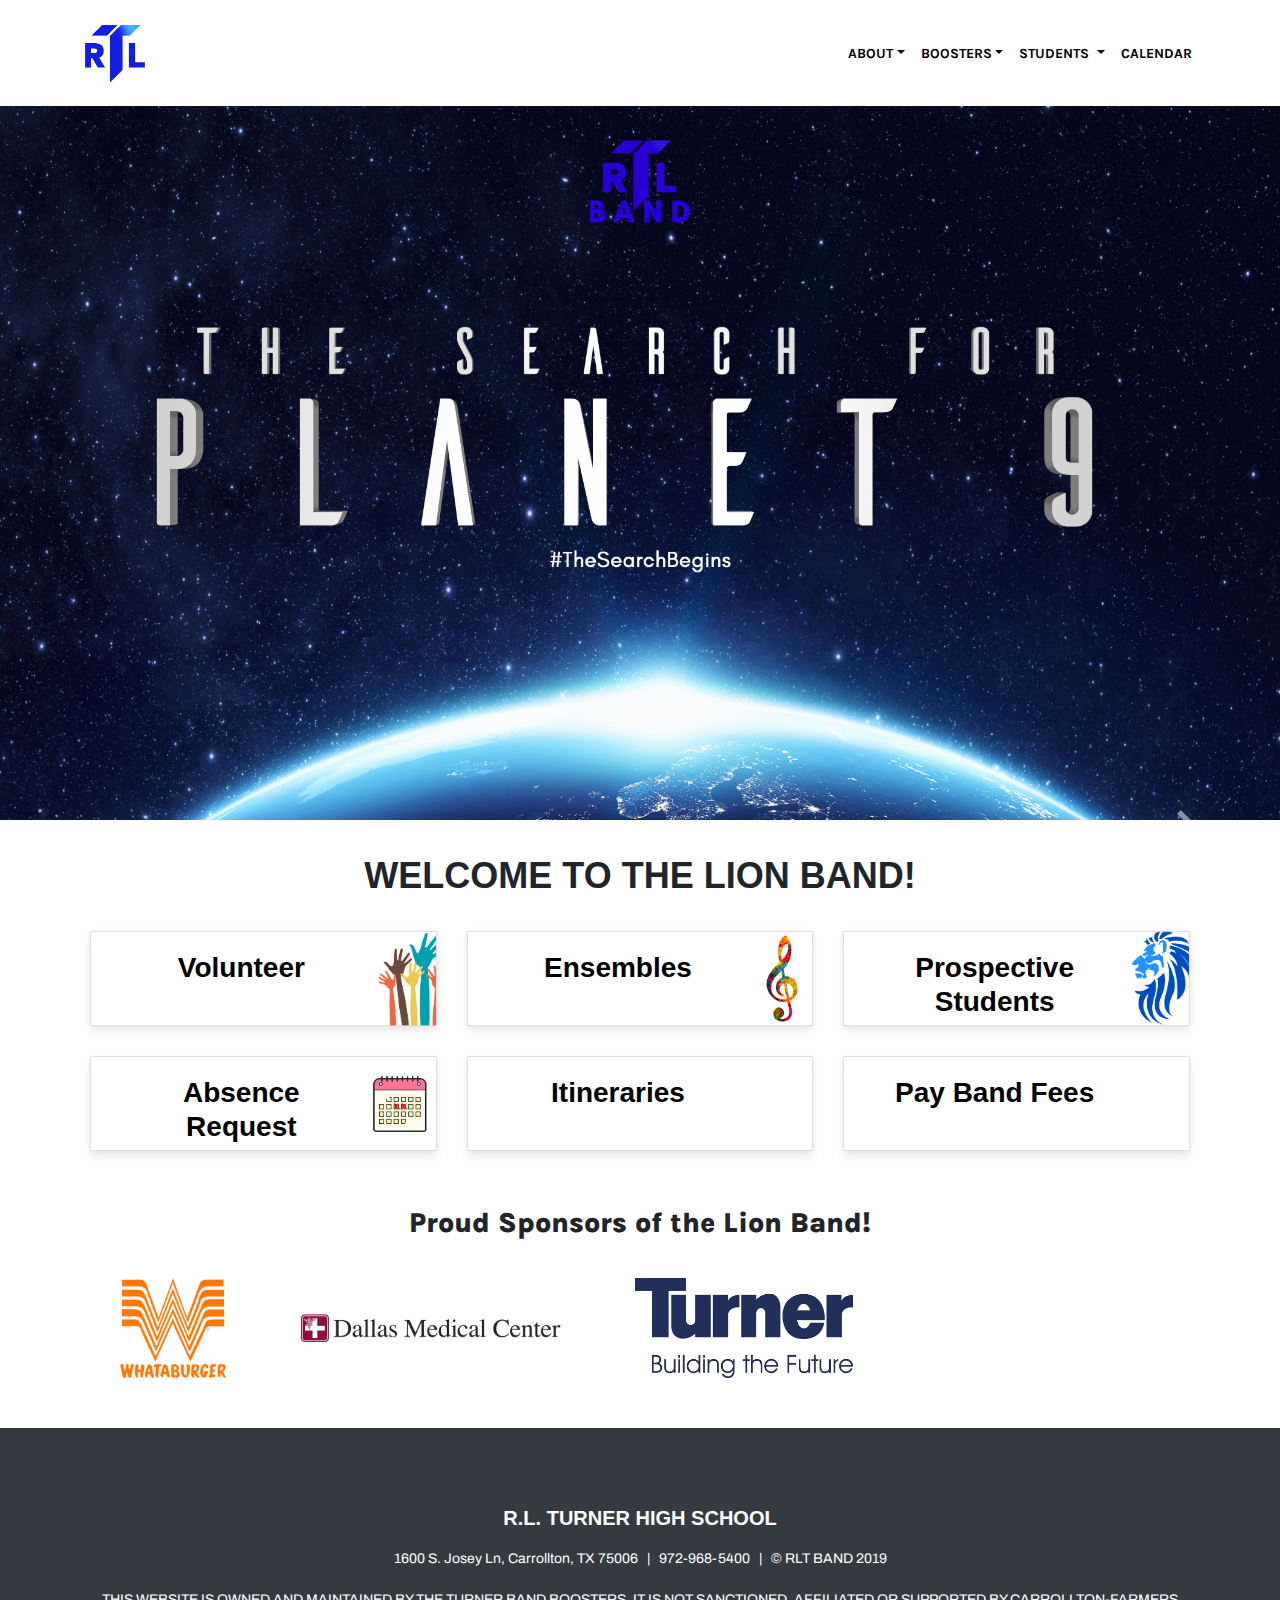
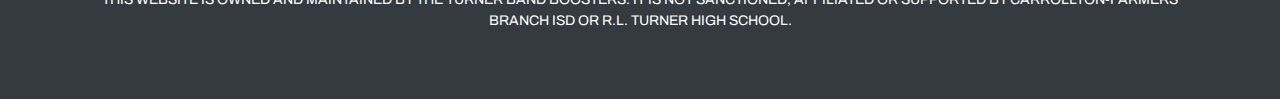
==== index.html @ 9a24a611 "n" ====
<!DOCTYPE html>
<html lang="en">

<head>

  <meta charset="utf-8">
  <meta name="viewport" content="width=device-width, initial-scale=1, shrink-to-fit=no">
  <meta name="description" content="">
  <meta name="author" content="">
  <meta name="author" content="">

  <title>Home | RLT Band</title>

  <!-- Bootstrap core CSS -->
  <link href="vendor/bootstrap/css/bootstrap.min.css" rel="stylesheet">

  <!-- Custom styles for this template -->
  <link href="css/modern-business.css" rel="stylesheet">

<link href='https://fonts.googleapis.com/css?family=Montserrat' rel='stylesheet'>
<link href="https://fonts.googleapis.com/css?family=Karla:400,700,700i&display=swap" rel="stylesheet">
<link href="https://fonts.googleapis.com/css?family=Archivo:400,600,700&display=swap" rel="stylesheet">
<link rel="shortcut icon" type="image/x-icon" href="favicon.ico">
    
<script>
    (function () {
    'use strict';

    if (!('addEventListener' in window)) {
        return;
    }

    var htmlElement = document.querySelector('.hover-active');

    function touchStart () {
        htmlElement.classList.remove('hover-active');

        htmlElement.removeEventListener('touchstart', touchStart);
    }

    htmlElement.addEventListener('touchstart', touchStart);
}());
    </script>


<!--The following script tag downloads a font from the Adobe Edge Web Fonts server for use within the web page. We recommend that you do not Modify it.--><script>var __adobewebfontsappname__="dreamweaver"</script><script src="http://use.edgefonts.net/Montserrat:n4:default;paytone-one:n4:default.js" type="text/javascript"></script>

</head>

<body>

   <!-- Navigation -->
<nav class="navbar fixed-top navbar-expand-lg navbar-dark bg-none fixed-top">
    <div class="container">
        <a id="size" href="index.html"><img class="static" src="img/logo.png" style="width: 70px"><img class="active" src="newbandl.gif" style="width: 70px"></a>
        <span hidden> <a id="size" href="index.html"><img src="img/logo.png" width="70" alt=""></a> </span>
      <button class="navbar-toggler navbar-toggler-right" type="button" data-toggle="collapse" data-target="#navbarResponsive" aria-controls="navbarResponsive" aria-expanded="false" aria-label="Toggle navigation">
        <span class="navbar-toggler-icon"></span>
      </button>
      <div class="collapse navbar-collapse" id="navbarResponsive">
        <ul class="navbar-nav ml-auto">
          <li class="nav-item">
            <a class="nav-link" href="about.html"></a>
          </li>
            <li class="nav-item dropdown">
            <a class="nav-link dropdown-toggle" href="#" id="navbarDropdownBlog" data-toggle="dropdown" aria-haspopup="true" aria-expanded="false">About</a>
            <div class="dropdown-menu dropdown-menu-right" aria-labelledby="navbarDropdownBlog">
              <a class="dropdown-item" href="directors.html">Directors</a>
              <a class="dropdown-item" href="#">Lesson Staff</a>
              <a class="dropdown-item" href="student-leaders.html">Student Leaders</a>
              <a class="dropdown-item" href="ensembles.html">Ensembles</a>
            </div>
          </li>
                        <li class="nav-item dropdown">
            <a class="nav-link dropdown-toggle" href="#" id="navbarDropdownBlog" data-toggle="dropdown" aria-haspopup="true" aria-expanded="false">Boosters</a>
            <div class="dropdown-menu dropdown-menu-right" aria-labelledby="navbarDropdownBlog">
              <a class="dropdown-item" href="boosters.html">About</a>
              <a class="dropdown-item" href="volunteer.html">Volunteer</a>
            </div>
          </li>
          <li class="nav-item dropdown">
            <a class="nav-link dropdown-toggle" href="#" id="navbarDropdownBlog" data-toggle="dropdown" aria-haspopup="true" aria-expanded="false">Students </a>
            <div class="dropdown-menu dropdown-menu-right" aria-labelledby="navbarDropdownBlog">
              <a class="dropdown-item" href="absence-request.html">Absence Request</a>
              <a class="dropdown-item" href="prospective-student.html">Prospective</a>
                          <li class="nav-item"> <a class="nav-link" href="https://www.charmsoffice.com/charms/calendar.asp?cb=9885668">Calendar</a> </li>
            </div>
          </li>
                        <span hidden>
          <li class="nav-item dropdown">
            <a class="nav-link dropdown-toggle" href="#" id="navbarDropdownBlog" data-toggle="dropdown" aria-haspopup="true" aria-expanded="false">
              Other Pages
            </a>
            <div class="dropdown-menu dropdown-menu-right" aria-labelledby="navbarDropdownBlog">
              <a class="dropdown-item" href="full-width.html">Full Width Page</a>
              <a class="dropdown-item" href="sidebar.html">Sidebar Page</a>
              <a class="dropdown-item" href="faq.html">FAQ</a>
              <a class="dropdown-item" href="404.html">404</a>
              <a class="dropdown-item" href="pricing.html">Pricing Table</a>
            </div>
          </li>
            </span>
        </ul>
      </div>
    </div>
  </nav>



	<div class="parallax">
  <img src="img/show.jpg" width="100%" alt=""/>
</div>

  <header>
    <div id="carouselExampleIndicators" class="carousel slide" data-ride="carousel">
      <ol class="carousel-indicators">
      </ol>
      <div class="carousel-inner" role="listbox">
        <!-- Slide One - Set the background image for this slide in the line below -->        <!-- Slide Two - Set the background image for this slide in the line below -->
        <!-- Slide Three - Set the background image for this slide in the line below -->
        <div class="carousel-item" style="background-image: url('http://placehold.it/1900x1080')">
          <div class="carousel-caption d-none d-md-block">
            <h3>Third Slide</h3>
            <p>This is a description for the third slide.</p>
          </div>
        </div>
      </div>
<a class="carousel-control-next" href="#carouselExampleIndicators" role="button" data-slide="next">
    <span class="carousel-control-next-icon" aria-hidden="true"></span>
    <span class="sr-only">Next</span>
    </a>
    </div>
</header>
    
    


  <!-- Page Content -->
  <div class="container">
    <h1 class="my-4"><strong>Welcome to the Lion Band!</strong></h1>
      
<link href="https://fonts.googleapis.com/css?family=Nunito:200,300,400,600,700,900" rel="stylesheet">
      
<div class="index-links">
<div class="container">
  <div class="row">
    <div class="col-md-4">
        <a href="volunteer.html">
      <div class="card card-1">
        <h3>Volunteer</h3>
      </div>
          </a>
    </div>
      
    <div class="col-md-4">
        <a href="ensembles.html">
      <div class="card card-2">
        <h3>Ensembles</h3>
      </div>
            </a>
    </div>
      
      
    <div class="col-md-4">
        <a href="prospective-student.html">
      <div class="card card-3">
        <h3>Prospective Students</h3>
      </div>
            </a>
    </div>
      
      
          <div class="col-md-4">
        <a href="absence-request.html">
      <div class="card card-4">
        <h3>Absence Request</h3>
      </div>
            </a>
    </div>
      
      
            <div class="col-md-4">
        <a href="#">
      <div class="card card-5">
        <h3>Itineraries</h3>
      </div>
            </a>
            </div>
      
      
                  <div class="col-md-4">
        <a href="https://squareup.com/store/turner-band-fees/item/band-activity-fee">
      <div class="card card-6">
        <h3>Pay Band Fees</h3>
      </div>
            </a>
            </div>
 
    
    
    </div>
</div>
    </div>

      
      
      
      
      
      <div class="container">
          <div class="spon">
          <h4>Proud Sponsors of the Lion Band!</h4>
                    <a href="http://www.whataburger.com/">
                    <img class="spon" src="img/s1.png" alt="Whataburger" class="center"></a>
              <a href="http://www.dallasmedcenter.com/">
                    <img class="spon" src="img/s2.jpg" alt="Dallas Medical Center" class="center"></a>
              <a href="http://www.turnerconstruction.com/">
                    <img class="spon" src="img/s3.jpg" alt="Turner Construction Company" class="center"></a>
           </div>
      </div>
    </div>
      

  <!-- Footer -->
  <!-- Footer -->
  <footer class="py-5 bg-dark">
    <div class="container">
        <h5 class="text-white">R.L. Turner High School</h5>
        <p class="text-white" style="text-align: center">1600 S. Josey Ln, Carrollton, TX 75006&#160;&#160;&#160;|&#160;&#160;&#160;972-968-5400&#160;&#160;&#160;|&#160;&#160;&#160;&copy; RLT BAND 2019</p>
        <p class="text-white" style="text-align: center">THIS WEBSITE IS OWNED AND MAINTAINED BY THE TURNER BAND BOOSTERS. IT IS NOT SANCTIONED, AFFILIATED OR SUPPORTED BY CARROLLTON-FARMERS BRANCH ISD OR R.L. TURNER HIGH SCHOOL.</p>
    </div>
    <!-- /.container -->
  </footer>

  <!-- Bootstrap core JavaScript -->
  <script src="vendor/jquery/jquery.min.js"></script>
  <script src="vendor/bootstrap/js/bootstrap.bundle.min.js"></script>

</body>

</html>
---- css/modern-business.css ----
/*!
 * Start Bootstrap - Modern Business (https://startbootstrap.com/template-overviews/modern-business)
 * Copyright 2013-2019 Start Bootstrap
 * Licensed under MIT (https://github.com/BlackrockDigital/startbootstrap-logomodern-business-nav/blob/master/LICENSE)
 */

@import url(https://fonts.googleapis.com/css?family=Source+Sans+Pro:400,200,200italic,300,300italic,400italic,600,600italic,700,700italic,900,900italic);

@font-face {
    font-family: 'archivo_mediumregular';
    src: url('archivo-medium-webfont.woff2') format('woff2'),
         url('archivo-medium-webfont.woff') format('woff');
    font-weight: normal;
    font-style: normal;

}

@font-face {
  font-family: 'Karla';
  src: url(fonts/Karla/Karla-Bold.ttf);
  font-weight: 600;
  font-style: normal;
}

@font-face {
  font-family: 'Source Sans Pro';
  src: url(https://fonts.googleapis.com/css?family=Source+Sans+Pro&display=swap);
  font-weight: 100;
  font-style: normal;
}

body {
  padding-top: 100px;
font-family: 'Archivo', sans-serif !important;
	font-size: 14px;
}

@media screen and (max-width: 768px) {
  .body p {
     padding: 40px;
  }
}

.grey {
    background-color: #f1f1f1;
    z-index: -10000;
}

a {
    color: #0080ff;
    text-decoration: none;
}

a:hover {
    text-decoration: none;
    color: #005ab3;
}


.static {
  position:absolute;
  background: white;
}

.static:hover {
  opacity:0;
}

.cl-effect-1 a {
	position: relative;
	display: inline-block;
	margin: 15px 25px;
	outline: none;
	color: #8d8d8d;
	text-decoration:underline;
	text-transform: uppercase;
	letter-spacing: 1px;
	font-weight: 400;
	text-shadow: 0 0 1px rgba(255,255,255,0.3);
	font-size: 1.35em;
}

/* Effect 1: Brackets */
.cl-effect-1 a::before,
.cl-effect-1 a::after {
	display: inline-block;
	opacity: 0;
	-webkit-transition: -webkit-transform 0.3s, opacity 0.2s;
	-moz-transition: -moz-transform 0.3s, opacity 0.2s;
	transition: transform 0.3s, opacity 0.2s;
}

.cl-effect-1 a::before {
	margin-right: 10px;
	content: '[';
	-webkit-transform: translateX(20px);
	-moz-transform: translateX(20px);
	transform: translateX(20px);
}

.cl-effect-1 a::after {
	margin-left: 10px;
	content: ']';
    text-decoration: none;
	-webkit-transform: translateX(-20px);
	-moz-transform: translateX(-20px);
	transform: translateX(-20px);
}

.cl-effect-1 a:hover::before,
.cl-effect-1 a:hover::after,
.cl-effect-1 a:focus::before,
.cl-effect-1 a:focus::after {
	opacity: 1;
	-webkit-transform: translateX(0px);
	-moz-transform: translateX(0px);
	transform: translateX(0px);
}

@media screen and (max-width: 800px) {
  .cl-effect-1 a {
      margin: auto;
    display:block;
      text-align: center;
  }
}

.enspad {
    margin-bottom: 30px;
    text-align: center;
}

.nav-item a {
    font-family: 'Karla' !important;
}

.dropdown-menu, .dropdown-menu-right {
    position: absolute;
    top: 100%;
    left: 0;
    z-index: 1000;
    display: none;
    float: left;
    min-width: 10rem;
    padding: .5rem 0;
    margin: .125rem 0 0;
    font-size: 1rem;
    color: #212529;
    font-family: sans-serif !important;
    text-align: left;
    list-style: none;
    background-color: #fff;
    background-clip: padding-box;
    border: 1px solid rgba(0,0,0,.15);
    border-radius: 0;
}

.dropdown-item {
    font-family: sans-serif !important;
    font-weight: bold;
    font-size: 14px;
    text-transform: uppercase;
    display:block;
    width:100%;
    padding:.25rem 1.5rem;
    clear:both;font-weight:400;
    color:#212529;
    text-align:inherit;
    white-space:nowrap;
    background-color:transparent;
    border:0;
    
}

.dropdown-item a {
    display:block;
    width:100%;
    padding:.25rem 1.5rem;
    clear:both;font-weight:400;
    color:#212529;
    text-align:inherit;
    white-space:nowrap;
    background-color:transparent;
    border:0;
    font-family: 'Karla', sans-serif !important;
}

/*Add some spacing*/
.faq-section{
    margin: 15px 0;
        position: relative;
}

/*Hide the paragraphs*/
.faq-section p{
    display: none;
    font-family: 'Archivo', sans-serif;
}   

/*Hide the checkboxes */
.faq-section input{
    position: absolute;
    z-index: 2;
    cursor: pointer;
    opacity: 0;         
    display: none\9; /* IE8 and below */
    margin: 0;          
    width: 100%;
    height: 36px;
}


/*If the checkbox is checked, show all paragraphs*/
.faq-section input[type=checkbox]:checked~p{
    display: block;
    color: #444;
    font-size: 1em;
    /* restore clipping defaults */
    text-overflow: clip; 
    white-space: normal;
    overflow: visible;  
}

/*Style the label*/
.faq-section label{
    font-size: 1.2em;
    background-color: #ddd;
    display: block;
    position: relative;
        height: auto;
    padding: 4px 10px;
    font-weight: bold;
    border: px solid #000;
    border-radius: px;
    border-left: px solid #888;
    transition: all .15s ease-out;          
}

/*Remove text selection when toggle-ing*/
.faq-section label::selection{
    background: none;
}

.faq-section label:hover{
    background: #f5f5f5;
}

/*If the checkbox is checked, style the label accordingly*/
.faq-section input[type=checkbox]:checked~label{
    border-color: inherit;          
    background: #cde6ff;
    box-shadow: 0 0 1px rgba(0,0,0,.4);             
}

/*Label's arrow - default state */
.faq-section label::before{
    content: '';
    position: absolute;
    right: 4px;
    top: 50%;
    margin-top: -6px;
    border: 6px solid transparent;
    border-left-color: inherit; 
}

/*Update the right arrow*/
.faq-section input[type=checkbox]:checked~label::before{
    border: 6px solid transparent;
    border-top-color: inherit;
    margin-top: -3px;
    right: 10px;    
}

.faq-section input{
    position: absolute; 
    z-index: 2;
    cursor: pointer;
    opacity: 0;         
    display: none\9; /* IE8 and below */
    margin: 0;          
    width: 100%;
    height: 36px;
}

h1, h2 {
	font-family: 'Karla', sans-serif;
    text-align: center;
    font-size: 36px;
    text-transform: uppercase;
    font-weight: 600;
}

h3, h4 {
    font-family: 'Karla', sans-serif;
    font-weight: 900;
    text-align: center;
    font-size: 28px;
    padding: 5px 0 0;
    clear: both;
}

h5 {
    font-family: 'Karla', sans-serif;
    text-align: center;
    font-size: 20px;
    font-weight: 600;
    padding-top: 20px;
    white-space: normal;
    text-transform: uppercase;
}

h6 {
        font-family: 'Karla', sans-serif;
    font-weight: 900;
    text-align: center;
    text-transform: uppercase;
    font-size: 28px;
    padding: 5px 0 0;
    clear: both;
    letter-spacing: 2px;
    overflow: scroll;
}

h7 {
    font-family: 'Karla', sans-serif;
    font-weight: 400;
    text-align: left;
    text-transform: uppercase;
    font-size: 24px;
}


p {
  font-family: 'Archivo';
    margin: auto;
}


ul {
    font-family: 'Archivo', sans-serif !important;
    
}

ul li { padding: 5px 0px; }

.carousel-item {
  height: 65vh;
  min-height: 300px;
  background: no-repeat center center scroll;
  -webkit-background-size: cover;
  -moz-background-size: cover;
  -o-background-size: cover;
  background-size: cover;
}

.index-links a {
    color: black;
    text-decoration: none;
}


.card{
    border-radius: 2px;
    height: 95px;
    background: #fff;
    box-shadow: 0 6px 10px rgba(0,0,0,.08), 0 0 6px rgba(0,0,0,.05);
      transition: .3s transform cubic-bezier(.155,1.105,.295,1.12),.3s box-shadow,.3s -webkit-transform cubic-bezier(.155,1.105,.295,1.12);
  padding: 14px 80px 18px 36px;
    margin-bottom: 30px;
  cursor: pointer;
}

.card a {
    color: black;
    text-decoration: none;
}

.card:hover{
     transform: scale(1.05);
  box-shadow: 0 10px 20px rgba(0,0,0,.12), 0 4px 8px rgba(0,0,0,.06);
    text-decoration: none;
}

.card h3{
  font-weight: 600;
    text-align: cen
}

.card img{
  position: absolute;
  top: 20px;
  right: 15px;
  max-height: 120px;
}

.card-1{
  background-image: url('../img/hands.png');
      background-repeat: no-repeat;
    background-position: right;
    background-size: 60px;
}

.card-2{
   background-image: url('../img/treble-clef.png');
      background-repeat: no-repeat;
    background-position: right;
    background-size: 60px;
}

.card-3{
   background-image: url('../img/lion.png');
      background-repeat: no-repeat;
    background-position: right;
    background-size: 60px;
}

.card-4{
  background-image: url('../img/calendar.jpg');
      background-repeat: no-repeat;
    background-position: right;
    background-size: 73px;
}

.card-5{
   background-image: url("https://img.icons8.com/plasticine/2x/overtime.png");
      background-repeat: no-repeat;
    background-position: right;
    background-size: 80px;
}

.card-6{
   background-image: url("https://png.pngtree.com/element_our/png/20181206/simple-business-flat-vector-of-cash-money-icon-design-template-png_258004.jpg");
      background-repeat: no-repeat;
    background-position: right;
    background-size: 80px;
}


@media(max-width: 800px){
  .card{
    margin: 10px;
    height: auto;
  }
} 


.portfolio-item {
  margin-bottom: 30px;
}

.nav-link {
    color: #000000;
    text-transform: uppercase;
    font-weight: bolder;
}

.my-4 {
    text-transform: uppercase;
    font-family: Gotham, "Helvetica Neue", Helvetica, Arial, sans-serif;
    font-style: normal;
    font-weight: 600;
    text-align: center;
}

.container p {
    font-family: 'Archivo', 'Montserrat', Gotham, 'Helvetica Neue', Helvetica, Arial, 'sans-serif';
    font-style: normal;
    padding: 10px;
}

@media screen and (max-width: 768px) {
  .container p {
     padding: 20px;
  }
}

.parallax {
	background: url("../../../Documents/GitHub/band1/coverb.png") no-repeat center;
	background-size: cover;
	background-attachment: fixed;
	width: 100%;
	margin-top: 0;
}


.navbar {
	background:white !important;
}

.nav-link {
    color:#000000 !important;
}

.navbar-light .navbar-toggler-icon {
  background-image: url("data:image/svg+xml;..");
}

* {
  box-sizing: border-box;
}



.btn {
    font-family: 'Karla', sans-serif;
    font-weight: 600;
  position: relative;
    text-align: center;
    display: inline;
    text-transform: uppercase;
  letter-spacing: 0.15em;
  padding: 1rem 2.5rem;
    margin-bottom: 10px;
  background: transparent;
    white-space: nowrap;
  outline: none;
  font-size: 20px;
  color: #0073e6;
  transition: all 0.5s cubic-bezier(0.68, -0.55, 0.265, 1.55) 0.15s;
}
.btn::after, .btn::before {
  content: "";
  position: absolute;
  height: .01%;
  width: .01%;
  transition: all 0.5s cubic-bezier(0.68, -0.55, 0.265, 1.55);
  z-index: -2;
  border-radius: 0%;
}
.btn::before {
  background-color: #0073e6;
  top: -0.75rem;
  left: 0.5rem;
  animation: top 2s cubic-bezier(0.68, -0.55, 0.265, 1.55) 0.25s;
}
.btn::after {
  background-color: #4da6ff;
  top: 3rem;
  left: 13rem;
}
.btn:hover {
  color: white;
}
.btn:hover::before, .btn:hover::after {
  top: 0;
  height: 100%;
  width: 100%;
  border-radius: 0;
  animation: none;
}
.btn:hover::after {
  left: 0rem;
}
.btn:hover::before {
  top: 0.5rem;
  left: 0.6rem;
}

.column-btn {
  float: left;
  width: 33.33%;
  padding: 10px;
    text-align: center;
}

/* Clear floats after the columns */
.row-sl:after {
  content: "";
  display: table;
  clear: both;
}

@media screen and (max-width: 600px) {
  .column-btn {
    width: 100%;
      text-align: center;
  }
}

.equal {
  display: flex;
  display: -webkit-flex;
  flex-wrap: wrap;
}

.heading-title {
    margin-bottom: 100px;
}
.text-center {
    text-align: center;
}
.heading-title h3 {
    margin-bottom: 0;
    letter-spacing: 2px;
    font-weight: normal;
}
.p-top-30 {
    padding-top: 30px;
}


.centered{
  display: flex;
  align-items: center;
  justify-content: center;
	overflow: hidden;
}

.equal {
  display: flex;
  display: -webkit-flex;
  flex-wrap: wrap;
}

.container {
  padding:10px;
}

.column-student {
  float: left;
  width: 33.33%;
  padding: 10px;
}

/* Clear floats after the columns */
.row-sl:after {
  content: "";
  display: table;
  clear: both;
}

@media screen and (max-width: 600px) {
  .column-student {
    width: 100%;
  }
}

.column-student ul {
    margin: 0px;
    list-style: none;
    text-align: center;
    padding: 0;
    font-family: 'Monserrat', sans-serif !important;
    font-size: 16px;
}


.img-responsive {
  max-width: 65%;
	float: right;
  height: auto;
}

.list {
	line-height: 25px;
}

.team-section{
  background: #f1f1f1;
  text-align: left;
}
.inner-width{
  max-width: 1200px;
  margin: auto;
  padding: 40px;
  color: #333;
  overflow: hidden;
}
.team-section h1{
  font-family: "Karla";
  font-weight: bold;
  font-size: 20px;
  text-transform: uppercase;
  display: inline-block;
  border-bottom: 4px solid;
  padding-bottom: 10px;
}
.pe{
  overflow: hidden;
  padding: 40px 0;
  margin: 0;
  transition: 0.4s;
}
.pe:hover{
  background:;
}
.pe img{
  width: 250px;
  height: auto;
  padding: 5px;
  float: left;
  margin: 0px 15px 15px 0px;
}
.p-name{
overflow: visible !important;
  margin-top: 3px;
  text-transform: uppercase;
  font-family: 'archivo';
    font-weight: 600;
  font-size: 30px;
  text-align: left;

}


.p-name a {
    color:0080ff;
}

.p-name a:hover {
    text-decoration: underline !important;
}
.p-des{
text-transform: uppercase;
  color:grey;
  padding-bottom: 10px;
margin-left: 10px
}

.p-text{
  align="left";
    font-family: 'Archivo', sans-serif;
  text-align: left;
}


@media screen and (max-width:600px) {
  .pe, .be img{
    width: 100%;
  }
    .p-name a {
        overflow: visible;
        white-space: nowrap;
    }
}

.navbar-toggler .navbar-toggler-right {
    color: #000;
}

.be img{
  overflow: hidden;
  margin-bottom: 50px;
  width: calc(100%/2);
  height: auto;
    vertical-align:top;
    float: left;
}

.ens img{
  overflow: hidden;
  margin-bottom: 50px;
  width: calc(100%/3);
  height: ;
    padding: 10px 5px 5px;
    vertical-align:top;
    float: left;
}

@media screen and (max-width:800px) {
  .ens img {
    width: 100%;
    display: block;
      align: middle;
      margin-top: 0px;
      margin-bottom: 0px;
          padding: 2px 5px 5px;
  }
}

.ens1-margin {
    margin-bottom: 10px;
}
.ens1-container {
    padding: 0 4px;
}

.ens1v img {
    overflow: hidden;
    margin-top: 8px;
  width: calc(100%/6) ;
    padding:0px 4px;
    vertical-align:top;
    float: left;
}

.ens1 img {
    overflow: hidden;
    margin-top: 8px;
  width: calc(100%/4) ;
    padding:0px 4px;
    vertical-align:top;
    float: left;
}

@media screen and (max-width:800px) {
  .ens1 img {
      width: 50%;
    display: block;
      align: middle;
  }
    .ens1v img {
    width: calc(100%/3);
        height: auto;
    display: block;
      align: middle;    
    }
}


* {
  box-sizing: border-box;
}

body {
  margin: 0;
  font-family: Arial;
}

.row-ps {
  display: -ms-flexbox; /* IE10 */
  display: inline-flex;
  -ms-flex-wrap: wrap; /* IE10 */
  flex-wrap: wrap;
  padding: 0 4px;
}

/* Create four equal columns that sits next to each other */
.column-ps {
  -ms-flex: 25%; /* IE10 */
  flex: 25%;
  max-width: 25%;
  padding: 0 4px;
}

.column-ps img {
  margin-top: 8px;
  vertical-align: middle;
  width: 100%;
}

/* Responsive layout - makes a two column-layout instead of four columns */
@media screen and (max-width: 800px) {
  .column-ps {
    -ms-flex: 50%;
    flex: 50%;
    max-width: 50%;
  }
}


#par {
    font-size: 15px;
}

.p-name a {
  text-decoration:underline !important; 
  text-transform: uppercase;
  -webkit-transition: .2s;
}
.p-name a:hover {
  color: #151ecb;
}

@media (-webkit-min-device-pixel-ratio:0) {
.p-name a {
    text-decoration: underline;
    background-image: -webkit-linear-gradient(left, #64bbff 0%, #151ecb 50%, #64bbff 75%);
    background-position: 0 0;
    background-size: 200% 200%;
    color: transparent;
    -webkit-transition: .4s .5s;
    -webkit-background-clip: text;
  }
.p-name a:hover {
    background-position: 70%;
    color: transparent;
  }
}

.spon img {
    max-height: 100px;
    max-width: 450px;
    display: inline-block;
    margin: 30px;
    
}

@media (max-width:800px) {
     .spon {
        
        img {display:block;margin:0; max-width: 800px; overflow: hidden;}
         
        
    }

.cards {
    background-color: #f1f1f1;
    
}

@media (-webkit-min-device-pixel-ratio:0) {
[hidden] #size a {
    background-color: #000;
    background-image: -webkit-linear-gradient(left, #64bbff 0%, #151ecb 50%, transparent 50%);
    background-position: 100% 0;
    background-size: 200% 200%;
    color: transparent;
    -webkit-transition: .1s .3s;
    -webkit-background-clip: text;
  }
#size a:hover {
    background-position: 0 0;
    transition: .4s 0;
  }
}



.footertxt p {
    color: white !important;
    text-align: center !important;
    margin-bottom: 3px !important;
    font-size: 12px;
}
    
.navbar-toggler-icon{background-image:url("data:image/svg+xml,%3csvg viewBox='0 0 30 30' xmlns='http://www.w3.org/2000/svg'%3e%3cpath stroke='rgba(0, 0, 0, 0.5)' stroke-width='2' stroke-linecap='round' stroke-miterlimit='10' d='M4 7h22M4 15h22M4 23h22'/%3e%3c/svg%3e") !important}
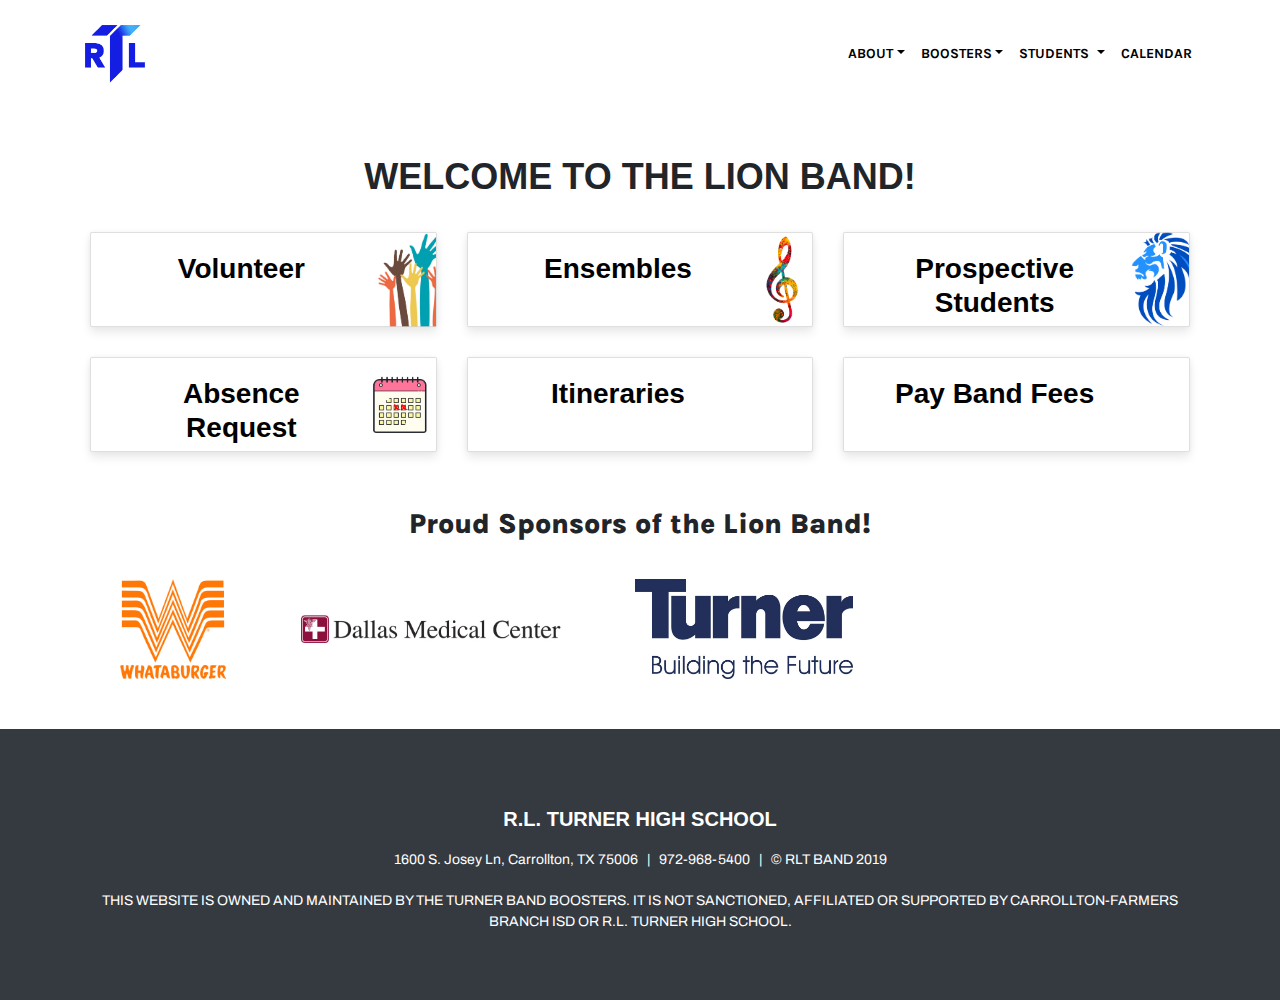
==== commit c7ef9fed: "m" ====
--- a/index.html
+++ b/index.html
@@ -108,7 +108,7 @@
 
 
 	<div class="parallax">
-  <img src="img/show.jpg" width="100%" alt=""/>
+  <img src="cover33.gif" width="100%" alt=""/>
 </div>
 
   <header>
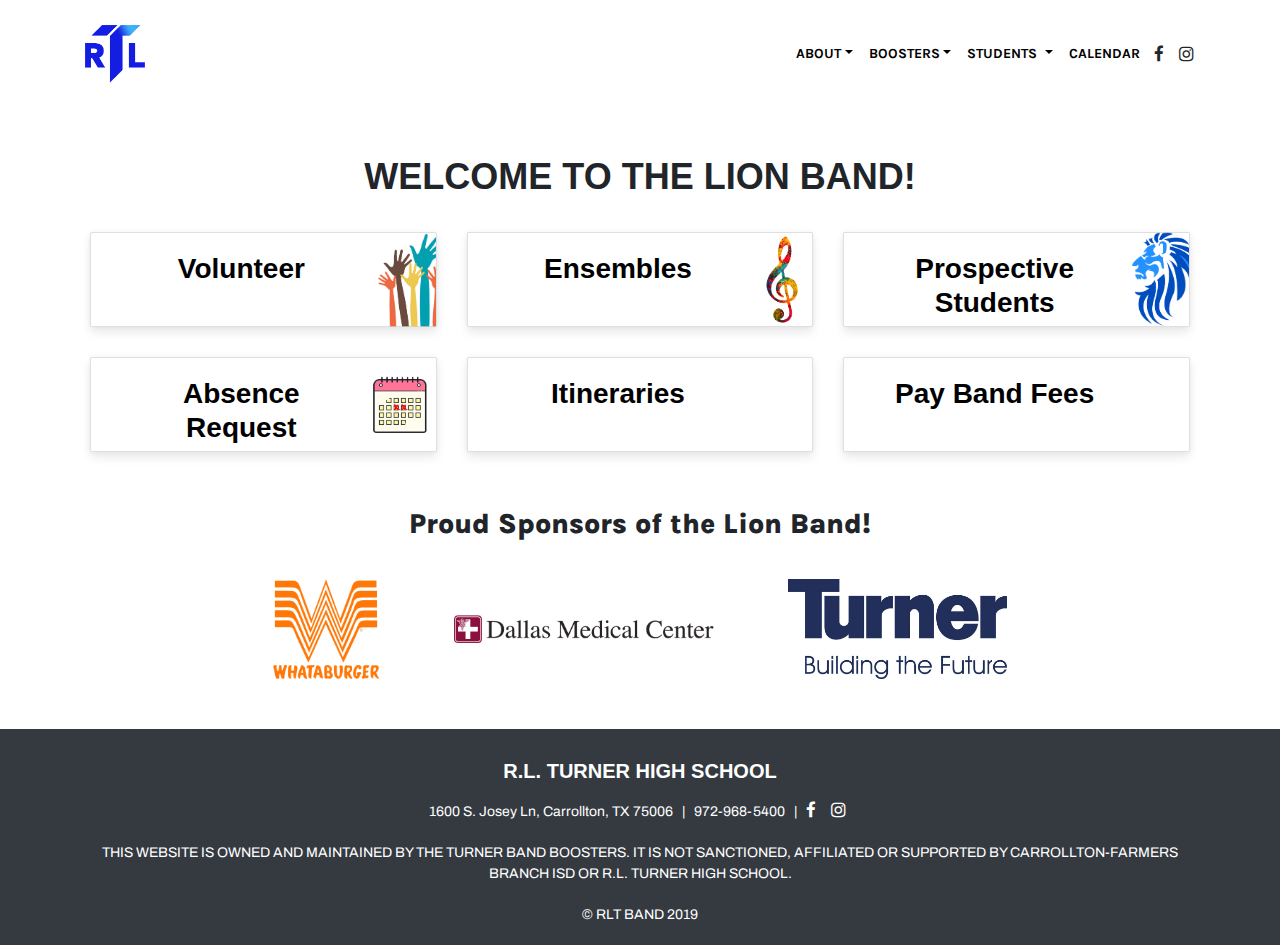
==== commit 0118722a: "Changes" ====
--- a/index.html
+++ b/index.html
@@ -21,6 +21,7 @@
 <link href="https://fonts.googleapis.com/css?family=Karla:400,700,700i&display=swap" rel="stylesheet">
 <link href="https://fonts.googleapis.com/css?family=Archivo:400,600,700&display=swap" rel="stylesheet">
 <link rel="shortcut icon" type="image/x-icon" href="favicon.ico">
+<link rel="stylesheet" href="https://cdnjs.cloudflare.com/ajax/libs/font-awesome/4.7.0/css/font-awesome.min.css">
     
 <script>
     (function () {
@@ -42,18 +43,20 @@
 }());
     </script>
 
-
-<!--The following script tag downloads a font from the Adobe Edge Web Fonts server for use within the web page. We recommend that you do not Modify it.--><script>var __adobewebfontsappname__="dreamweaver"</script><script src="http://use.edgefonts.net/Montserrat:n4:default;paytone-one:n4:default.js" type="text/javascript"></script>
-
 </head>
 
 <body>
-
+    
+    
+    
    <!-- Navigation -->
 <nav class="navbar fixed-top navbar-expand-lg navbar-dark bg-none fixed-top">
     <div class="container">
         <a id="size" href="index.html"><img class="static" src="img/logo.png" style="width: 70px"><img class="active" src="newbandl.gif" style="width: 70px"></a>
+    
+        
         <span hidden> <a id="size" href="index.html"><img src="img/logo.png" width="70" alt=""></a> </span>
+        
       <button class="navbar-toggler navbar-toggler-right" type="button" data-toggle="collapse" data-target="#navbarResponsive" aria-controls="navbarResponsive" aria-expanded="false" aria-label="Toggle navigation">
         <span class="navbar-toggler-icon"></span>
       </button>
@@ -69,6 +72,7 @@
               <a class="dropdown-item" href="#">Lesson Staff</a>
               <a class="dropdown-item" href="student-leaders.html">Student Leaders</a>
               <a class="dropdown-item" href="ensembles.html">Ensembles</a>
+              <a class="dropdown-item" href="prospective-student.html#faq">FAQs</a>   
             </div>
           </li>
                         <li class="nav-item dropdown">
@@ -76,6 +80,8 @@
             <div class="dropdown-menu dropdown-menu-right" aria-labelledby="navbarDropdownBlog">
               <a class="dropdown-item" href="boosters.html">About</a>
               <a class="dropdown-item" href="volunteer.html">Volunteer</a>
+              <a class="dropdown-item" href="scrip.html">Shop With SCRIP</a>
+              <a class="dropdown-item" href="https://cfbisd.edu/about-us/community-involvement/volunteer-in-cfbisd/">Background Check</a>
             </div>
           </li>
           <li class="nav-item dropdown">
@@ -83,9 +89,16 @@
             <div class="dropdown-menu dropdown-menu-right" aria-labelledby="navbarDropdownBlog">
               <a class="dropdown-item" href="absence-request.html">Absence Request</a>
               <a class="dropdown-item" href="prospective-student.html">Prospective</a>
-                          <li class="nav-item"> <a class="nav-link" href="https://www.charmsoffice.com/charms/calendar.asp?cb=9885668">Calendar</a> </li>
-            </div>
-          </li>
+              <a class="dropdown-item" href="https://www.maxpreps.com/high-schools/turner-lions-(carrollton,tx)/football/schedule.htm">Football Schedule</a>    
+                          <li class="nav-item"> <a class="nav-link" href="https://www.charmsoffice.com/charms/calendar.asp?cb=9885668">Calendar</a></li>
+                <li style="margin-top: 10px;"><a href="https://www.facebook.com/RL-Turner-Band-239171249436523/" class="fa fa-facebook"></a>
+        <a href="https://www.instagram.com/rltband/" class="fa fa-instagram"></a></li>
+              </div>
+            </li>
+
+                    
+            
+            
                         <span hidden>
           <li class="nav-item dropdown">
             <a class="nav-link dropdown-toggle" href="#" id="navbarDropdownBlog" data-toggle="dropdown" aria-haspopup="true" aria-expanded="false">
@@ -104,13 +117,15 @@
       </div>
     </div>
   </nav>
-
-
-
-	<div class="parallax">
-  <img src="cover33.gif" width="100%" alt=""/>
-</div>
-
+    
+
+    
+    
+    <!-- BACKGROUND IMAGE -->
+  <img src="Untitled-1.gif" width="100%" alt=""/>
+
+    
+    
   <header>
     <div id="carouselExampleIndicators" class="carousel slide" data-ride="carousel">
       <ol class="carousel-indicators">
@@ -139,6 +154,7 @@
   <div class="container">
     <h1 class="my-4"><strong>Welcome to the Lion Band!</strong></h1>
       
+      
 <link href="https://fonts.googleapis.com/css?family=Nunito:200,300,400,600,700,900" rel="stylesheet">
       
 <div class="index-links">
@@ -201,6 +217,8 @@
     </div>
 </div>
     </div>
+      
+      
 
       
       
@@ -208,7 +226,7 @@
       
       
       <div class="container">
-          <div class="spon">
+          <div class="spon" style="text-align: center">
           <h4>Proud Sponsors of the Lion Band!</h4>
                     <a href="http://www.whataburger.com/">
                     <img class="spon" src="img/s1.png" alt="Whataburger" class="center"></a>
@@ -223,12 +241,18 @@
 
   <!-- Footer -->
   <!-- Footer -->
-  <footer class="py-5 bg-dark">
-    <div class="container">
+  <footer class="bg-dark">
+      <div class="container">
+          <div class="text-white">
         <h5 class="text-white">R.L. Turner High School</h5>
-        <p class="text-white" style="text-align: center">1600 S. Josey Ln, Carrollton, TX 75006&#160;&#160;&#160;|&#160;&#160;&#160;972-968-5400&#160;&#160;&#160;|&#160;&#160;&#160;&copy; RLT BAND 2019</p>
-        <p class="text-white" style="text-align: center">THIS WEBSITE IS OWNED AND MAINTAINED BY THE TURNER BAND BOOSTERS. IT IS NOT SANCTIONED, AFFILIATED OR SUPPORTED BY CARROLLTON-FARMERS BRANCH ISD OR R.L. TURNER HIGH SCHOOL.</p>
-    </div>
+        <p class="text-white" style="text-align: center">1600 S. Josey Ln, Carrollton, TX 75006&#160;&#160;&#160;|&#160;&#160;&#160;972-968-5400&#160;&#160;&#160;|       <a href="https://www.facebook.com/RL-Turner-Band-239171249436523/" class="fa fa-facebook"></a>
+            <a href="https://www.instagram.com/rltband/" class="fa fa-instagram"></a></p>
+
+        <p class="text-white" style="text-align: center">THIS WEBSITE IS OWNED AND MAINTAINED BY THE TURNER BAND BOOSTERS.
+            IT IS NOT SANCTIONED, AFFILIATED OR SUPPORTED BY CARROLLTON-FARMERS BRANCH ISD OR R.L. TURNER HIGH SCHOOL.</p>
+      <p class="text-white" style="text-align: center">&copy; RLT BAND 2019</p>
+          </div>
+          </div>
     <!-- /.container -->
   </footer>
 
--- a/css/modern-business.css
+++ b/css/modern-business.css
@@ -43,7 +43,7 @@
 
 .grey {
     background-color: #f1f1f1;
-    z-index: -10000;
+    z-index: -8;
 }
 
 a {
@@ -55,6 +55,22 @@
     text-decoration: none;
     color: #005ab3;
 }
+
+.fa, .fa a {
+    font-size: 17px !important;
+  text-decoration: none;
+  margin: 0 6px;
+    color: inherit;
+      transition: 0.3s;
+    text-align: center;
+}
+
+.fa:hover {
+    transform: scale(1.4);
+    color: #0080ff;
+}
+
+
 
 
 .static {
@@ -141,9 +157,9 @@
     z-index: 1000;
     display: none;
     float: left;
-    min-width: 10rem;
+    min-width: 12rem;
     padding: .5rem 0;
-    margin: .125rem 0 0;
+    margin-top: .125rem 0 0;
     font-size: 1rem;
     color: #212529;
     font-family: sans-serif !important;
@@ -353,6 +369,23 @@
   background-size: cover;
 }
 
+.social-media {
+    position: fixed;
+    top: 40%;
+    left: 0;
+    padding: 10px;
+    background-color: #eee;
+    border: 1px solid rgba(0,0,0,.15);
+    border-radius: 0;
+    z-index:1;
+}
+
+@media screen and (max-width:900px) {
+    .social-media {
+        opacity: 0;
+    }
+}
+
 .index-links a {
     color: black;
     text-decoration: none;
@@ -474,14 +507,6 @@
   }
 }
 
-.parallax {
-	background: url("../../../Documents/GitHub/band1/coverb.png") no-repeat center;
-	background-size: cover;
-	background-attachment: fixed;
-	width: 100%;
-	margin-top: 0;
-}
-
 
 .navbar {
 	background:white !important;
@@ -499,6 +524,29 @@
   box-sizing: border-box;
 }
 
+
+button {
+  position: relative;
+  display: inline-block;
+  cursor: pointer;
+  outline: none;
+  border: 0;
+  vertical-align: middle;
+  text-decoration: none;
+  font-size: inherit;
+  font-family: inherit;
+}
+button.learn-more {
+  transition: all 0.5s cubic-bezier(0.65, -0.25, 0.25, 1.95);
+  font-weight: 900;
+  color: #fff;
+  padding: 1.25rem 2rem;
+  background: #0080ff;
+  text-transform: uppercase;
+}
+button.learn-more:hover, button.learn-more:focus, button.learn-more:active {
+  letter-spacing: 0.125rem;
+}
 
 
 .btn {
@@ -616,9 +664,9 @@
   padding:10px;
 }
 
-.column-student {
+.column-2 {
   float: left;
-  width: 33.33%;
+  width: 50%;
   padding: 10px;
 }
 
@@ -629,13 +677,8 @@
   clear: both;
 }
 
-@media screen and (max-width: 600px) {
-  .column-student {
-    width: 100%;
-  }
-}
-
-.column-student ul {
+
+.column-3 ul {
     margin: 0px;
     list-style: none;
     text-align: center;
@@ -643,6 +686,36 @@
     font-family: 'Monserrat', sans-serif !important;
     font-size: 16px;
 }
+
+.column-3 {
+  float: left;
+  width: 33.33%;
+  padding: 10px;
+}
+
+/* Clear floats after the columns */
+.row-sl:after {
+  content: "";
+  display: table;
+  clear: both;
+}
+
+@media screen and (max-width: 600px) {
+  .column-3 {
+    width: 100%;
+  }
+}
+
+.column-3 ul {
+    margin: 0px;
+    list-style: none;
+    text-align: center;
+    padding: 0;
+    font-family: 'Monserrat', sans-serif !important;
+    font-size: 16px;
+}
+
+
 
 
 .img-responsive {
@@ -717,10 +790,11 @@
 margin-left: 10px
 }
 
-.p-text{
+.p-text {
   align="left";
     font-family: 'Archivo', sans-serif;
   text-align: left;
+    margin-bottom: 20px;
 }
 
 
@@ -890,8 +964,7 @@
      .spon {
         
         img {display:block;margin:0; max-width: 800px; overflow: hidden;}
-         
-        
+
     }
 
 .cards {
@@ -899,29 +972,12 @@
     
 }
 
-@media (-webkit-min-device-pixel-ratio:0) {
-[hidden] #size a {
-    background-color: #000;
-    background-image: -webkit-linear-gradient(left, #64bbff 0%, #151ecb 50%, transparent 50%);
-    background-position: 100% 0;
-    background-size: 200% 200%;
-    color: transparent;
-    -webkit-transition: .1s .3s;
-    -webkit-background-clip: text;
-  }
-#size a:hover {
-    background-position: 0 0;
-    transition: .4s 0;
-  }
-}
-
-
-
-.footertxt p {
+.text-white {
     color: white !important;
     text-align: center !important;
-    margin-bottom: 3px !important;
+    margin:0px !important;
     font-size: 12px;
+    padding: 0;
 }
     
 .navbar-toggler-icon{background-image:url("data:image/svg+xml,%3csvg viewBox='0 0 30 30' xmlns='http://www.w3.org/2000/svg'%3e%3cpath stroke='rgba(0, 0, 0, 0.5)' stroke-width='2' stroke-linecap='round' stroke-miterlimit='10' d='M4 7h22M4 15h22M4 23h22'/%3e%3c/svg%3e") !important}
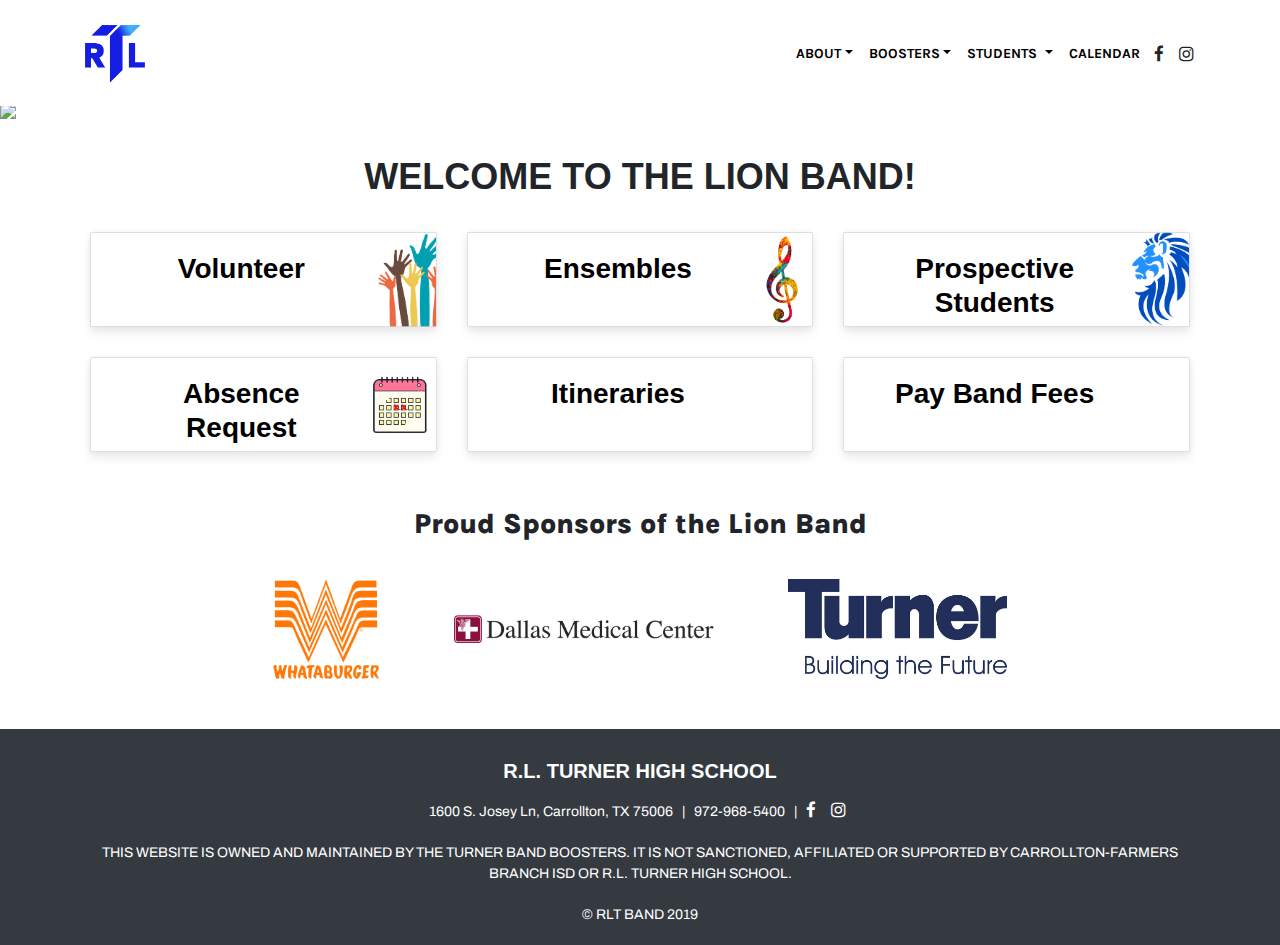
==== commit 89d378a4: "N" ====
--- a/index.html
+++ b/index.html
@@ -41,6 +41,12 @@
 
     htmlElement.addEventListener('touchstart', touchStart);
 }());
+    </script>
+    
+<script>
+    $(function() {
+    $('#the_image').attr('src','Untitled-1.gif');
+});
     </script>
 
 </head>
@@ -122,7 +128,7 @@
     
     
     <!-- BACKGROUND IMAGE -->
-  <img src="Untitled-1.gif" width="100%" alt=""/>
+  <img id='the_image' style="width:100%" src="Untitled-1.gif">
 
     
     
@@ -227,7 +233,7 @@
       
       <div class="container">
           <div class="spon" style="text-align: center">
-          <h4>Proud Sponsors of the Lion Band!</h4>
+          <h4>Proud Sponsors of the Lion Band</h4>
                     <a href="http://www.whataburger.com/">
                     <img class="spon" src="img/s1.png" alt="Whataburger" class="center"></a>
               <a href="http://www.dallasmedcenter.com/">
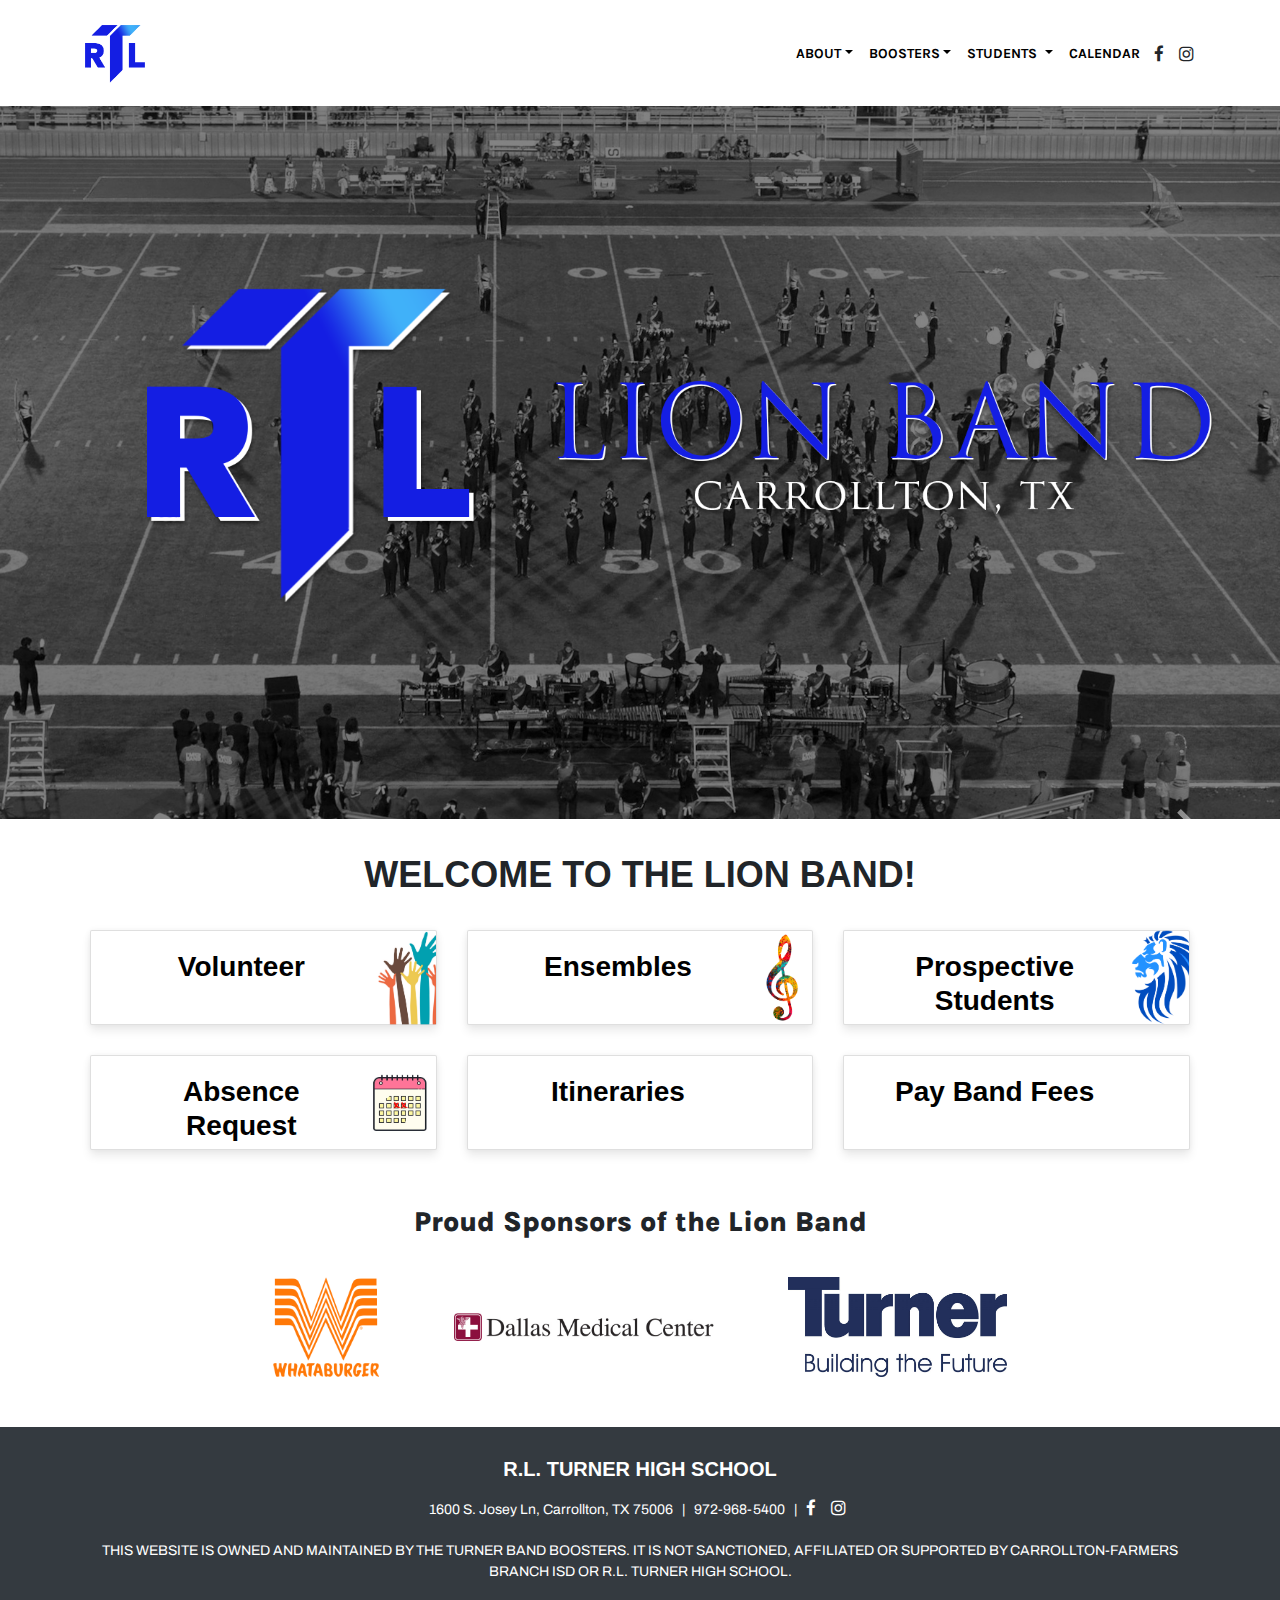
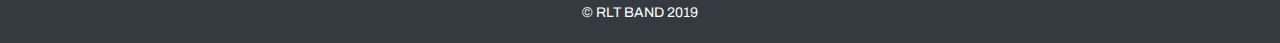
==== commit fb8640d3: "Update index.html" ====
--- a/index.html
+++ b/index.html
@@ -128,7 +128,7 @@
     
     
     <!-- BACKGROUND IMAGE -->
-  <img id='the_image' style="width:100%" src="Untitled-1.gif">
+  <img id='the_image' style="width:100%" src="img/coverb.png">
 
     
     
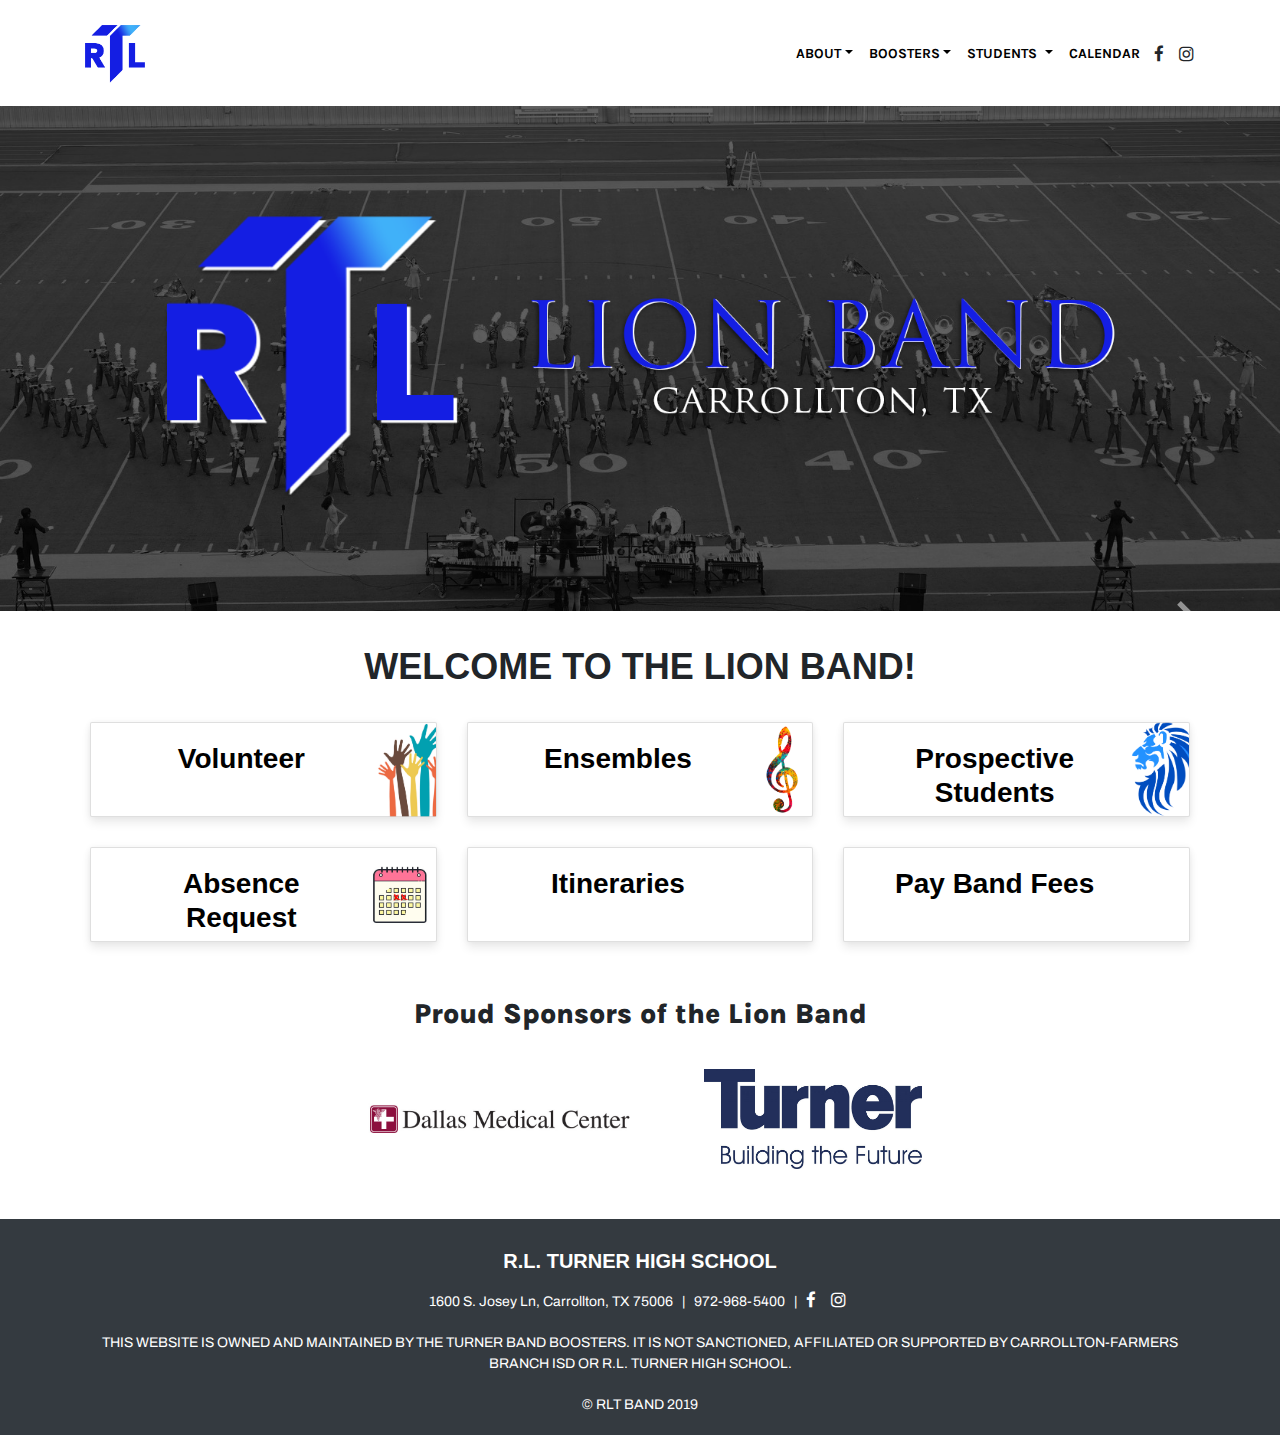
==== commit d63409e2: "itineraries" ====
--- a/index.html
+++ b/index.html
@@ -75,7 +75,7 @@
             <a class="nav-link dropdown-toggle" href="#" id="navbarDropdownBlog" data-toggle="dropdown" aria-haspopup="true" aria-expanded="false">About</a>
             <div class="dropdown-menu dropdown-menu-right" aria-labelledby="navbarDropdownBlog">
               <a class="dropdown-item" href="directors.html">Directors</a>
-              <a class="dropdown-item" href="#">Lesson Staff</a>
+              <a class="dropdown-item" href="lesson-staff.html">Lesson Staff</a>
               <a class="dropdown-item" href="student-leaders.html">Student Leaders</a>
               <a class="dropdown-item" href="ensembles.html">Ensembles</a>
               <a class="dropdown-item" href="prospective-student.html#faq">FAQs</a>   
@@ -86,7 +86,6 @@
             <div class="dropdown-menu dropdown-menu-right" aria-labelledby="navbarDropdownBlog">
               <a class="dropdown-item" href="boosters.html">About</a>
               <a class="dropdown-item" href="volunteer.html">Volunteer</a>
-              <a class="dropdown-item" href="scrip.html">Shop With SCRIP</a>
               <a class="dropdown-item" href="https://cfbisd.edu/about-us/community-involvement/volunteer-in-cfbisd/">Background Check</a>
             </div>
           </li>
@@ -95,9 +94,10 @@
             <div class="dropdown-menu dropdown-menu-right" aria-labelledby="navbarDropdownBlog">
               <a class="dropdown-item" href="absence-request.html">Absence Request</a>
               <a class="dropdown-item" href="prospective-student.html">Prospective</a>
+              <a class="dropdown-item" href="itineraries.html">Itineraries</a>
               <a class="dropdown-item" href="https://www.maxpreps.com/high-schools/turner-lions-(carrollton,tx)/football/schedule.htm">Football Schedule</a>    
                           <li class="nav-item"> <a class="nav-link" href="https://www.charmsoffice.com/charms/calendar.asp?cb=9885668">Calendar</a></li>
-                <li style="margin-top: 10px;"><a href="https://www.facebook.com/RL-Turner-Band-239171249436523/" class="fa fa-facebook"></a>
+                <li style="margin-top: 10px;"><a href="https://www.facebook.com/turnerbandbooster" class="fa fa-facebook"></a>
         <a href="https://www.instagram.com/rltband/" class="fa fa-instagram"></a></li>
               </div>
             </li>
@@ -128,7 +128,7 @@
     
     
     <!-- BACKGROUND IMAGE -->
-  <img id='the_image' style="width:100%" src="img/coverb.png">
+  <img id='the_image' style="width:100%" src="img/cover2.png">
 
     
     
@@ -202,7 +202,7 @@
       
       
             <div class="col-md-4">
-        <a href="#">
+        <a href="itineraries.html">
       <div class="card card-5">
         <h3>Itineraries</h3>
       </div>
@@ -234,8 +234,6 @@
       <div class="container">
           <div class="spon" style="text-align: center">
           <h4>Proud Sponsors of the Lion Band</h4>
-                    <a href="http://www.whataburger.com/">
-                    <img class="spon" src="img/s1.png" alt="Whataburger" class="center"></a>
               <a href="http://www.dallasmedcenter.com/">
                     <img class="spon" src="img/s2.jpg" alt="Dallas Medical Center" class="center"></a>
               <a href="http://www.turnerconstruction.com/">
@@ -251,7 +249,7 @@
       <div class="container">
           <div class="text-white">
         <h5 class="text-white">R.L. Turner High School</h5>
-        <p class="text-white" style="text-align: center">1600 S. Josey Ln, Carrollton, TX 75006&#160;&#160;&#160;|&#160;&#160;&#160;972-968-5400&#160;&#160;&#160;|       <a href="https://www.facebook.com/RL-Turner-Band-239171249436523/" class="fa fa-facebook"></a>
+        <p class="text-white" style="text-align: center">1600 S. Josey Ln, Carrollton, TX 75006&#160;&#160;&#160;|&#160;&#160;&#160;972-968-5400&#160;&#160;&#160;|       <a href="https://www.facebook.com/turnerbandbooster" class="fa fa-facebook"></a>
             <a href="https://www.instagram.com/rltband/" class="fa fa-instagram"></a></p>
 
         <p class="text-white" style="text-align: center">THIS WEBSITE IS OWNED AND MAINTAINED BY THE TURNER BAND BOOSTERS.
